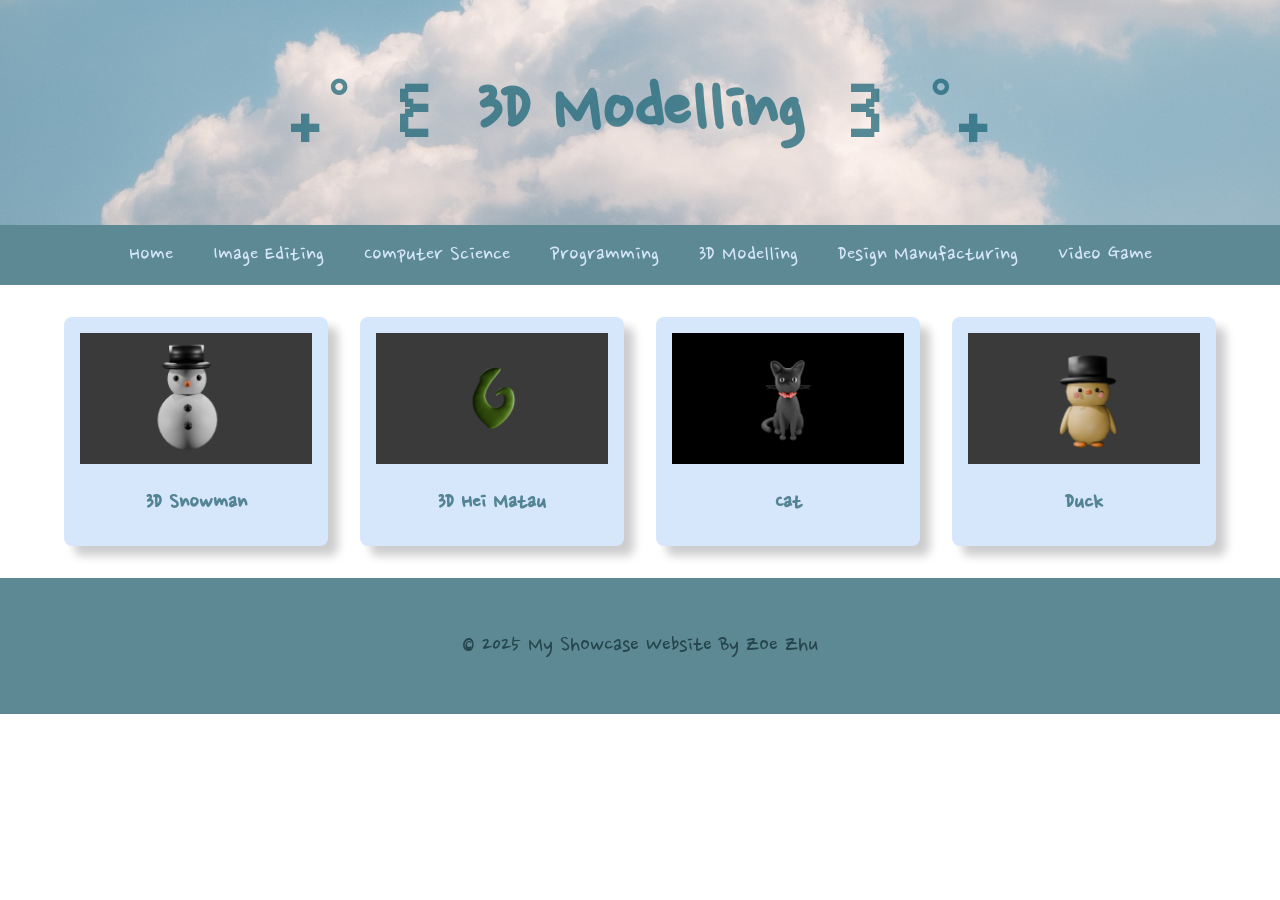
==== 3D Modelling.html @ 5c6361d6 "Design Manufacturing" ====
<!DOCTYPE html>
<html lang="en">

<head>
    <meta charset="UTF-8">
    <meta name="viewport" content="width=device-width, initial-scale=1.0">
    <link rel="stylesheet" href="style.css">
    <title>₊˚ ꒰ 3D Modelling ꒱ ˚₊</title>
    <link href="https://fonts.googleapis.com/css2?family=Nanum+Pen+Script&display=swap" rel="stylesheet">
</head>
<!-- This is the main body of the website- ALL your content goes AFTER the <body> tag and before the </body> tag -->
<body>

    <!-- The Hero Section -------------------------------------------------------------------------------------- -->
    <section class="hero">
        <div class="hero-text">₊˚ ꒰ 3D Modelling ꒱ ˚₊</div>
    </section>

     <!-- Navigation Bar -->
    <nav class="navbar">
        <ul>
            <li><a href="index.html">Home</a></li>
            <li><a href="Image Editing.html">Image Editing</a></li>
            <li><a href="Computer Science.html">Computer Science</a></li>
            <li><a href="Programming.html">Programming</a></li>
            <li><a href="3D Modelling.html">3D Modelling</a></li>
            <li><a href="Animation.html">Design Manufacturing</a></li>
            <li><a href="Video Game.html">Video Game</a></li>
        </ul>
    </nav>
    
    <!-- Topic one ------------------------------------------------------------------------------------------------- -->

        <!-- now a three column grid of images -->
        <div class="topic-content">
            <!-- one "card" which includes an image with a text below it -->
            <div class="topic-card">
                <img src="images/Snowman.png" alt="3D Snowman">
                <h2 class="topic-card-text">3D Snowman</h2>
            </div>
            <div class="topic-card">
               <img src="images/Hei Matau.png" alt="3D Snowman">
                <h2 class="topic-card-text">3D Hei Matau</h2>
            </div>
            <div class="topic-card">
                <img src="images/KikiCat.png" alt="Cat">
                <h2 class="topic-card-text">Cat</h2>
            </div>
             <div class="topic-card">
                <img src="images/Duck.png" alt="Duck">
                <h2 class="topic-card-text">Duck</h2>
            </div>
        </div>
    </section>
<!-- End of topic one------------------------------------------------------------------------------------------ -->

<!-- Copy and paste the section from above to make your next section -->



    <!--Header with links to different parts of the website ---------------------------------------------------- -->

<!-- A Simple Website Footer ------------------------------------------------------------------------------ --> 
 <footer class="footer"> <p>&copy; 2025 My Showcase Website By Zoe Zhu</p> </footer>  

<!-- The end of the whole page- no more content after this! -->
</body>
</html>
---- style.css ----
/* A simple css reset */
body,
html {
    margin: 0;
    padding: 0;
    height: 100%;
    /* The Font Family- Really important!! */
    font-family: 'Nanum Pen Script', cursive;
    box-sizing: border-box;
    background-repeat: no-repeat;
    background-size: 1761px 993px;
    background-position: center;
}

/* reset for images to ensure they ar 100% of the parent container width */
img {
    width: 100%;
}

/* The hero section styling- use your OWN Hero Image URL here */
.hero {
    background-image: url("images/clouds.jpg");
    height: 25vh;
    background-size: cover;
    background-position: center;
    display: flex;
    justify-content: center;
    align-items: center;
    color: #1e6779c0;
    text-align: center;
    position: relative;
}

/* BIG text styling for the hero section text */
.hero-text {
    font-size: 5em;
    font-weight: bold;
}

/* nice big font on a banner style background */
.topic-title{
    color: #d6e7fb;
    font-size: 100px;
    padding: 0.1em 3em;
    background-color: #38c9edc0;
    text-align: center;
}

h1 {
  font-size: 70px;
  line-height: 0.5;
  text-align: center;
  color: #286372c0;
}

h3 { 
  font-size: 30px;
  line-height: 0.5;
  text-align: center;
  color: #286372c0;
}

/* Three column grid with a nice big gap */
.topic-content{
    display: grid;
    grid-template-columns: repeat(4, 1fr);
    gap: 2em;
    /* bring the whole section in off the sides of the page */
    width: 90%;
    /* top margin of 3em and center right/left */
    margin: 2em auto;
}

/* Styling for the individual topic cards rounded edges background color and a drop shadow */
.topic-card{
    background-color: #d6e7fb;
    color: #286372c0;
    padding: 1em;
    border-radius: 0.5em;
    box-shadow: 10px 10px 10px rgba(0, 0, 0, 0.2);
}

/* Styling for the topic card titles */
.topic-card-text{ 
    font-size: 1.5em;
    margin-bottom: 0.5em;
    /* center align text */
    text-align: center;
}


/* Styling for a footer section to take a bit of spcae at the bottom of the page */
.footer{
    background-color: #286372c0;
    color: #d6e7fb;
    text-align: center;
    font-size: 1.5em;
    padding: 1em 1em;
}

/* Navigation Bar */
.navbar {
    background-color: #286372c0;
    padding: 15px 0;
    position: sticky;
    top: 0; 
    z-index: 1000;
}

.navbar ul {
    list-style: none;
    display: flex;
    justify-content: center;
    gap: 40px;
    margin: 0;
    padding: 0;
}

.navbar a {
    text-decoration: none;
    font-family: 'Nanum Pen Script', cursive;
    font-size: 24px;
    color: #d6e7fb;
    transition: 0.3s;
}

.navbar a:hover {
    color: #1b454fc0;
}

.topic-card {
    transition: transform 0.3s ease, box-shadow 0.3s ease;
    position: relative; /* allows z-index to work */
}

.topic-card:hover {
    transform: translateY(-12px) scale(1.07);
    box-shadow: 18px 18px 25px rgba(0, 0, 0, 0.25);
    z-index: 10;
}

p {
    font-size: 25px;
    text-align: center;
    line-height: 1.5;
    color: #132f37c0;
}
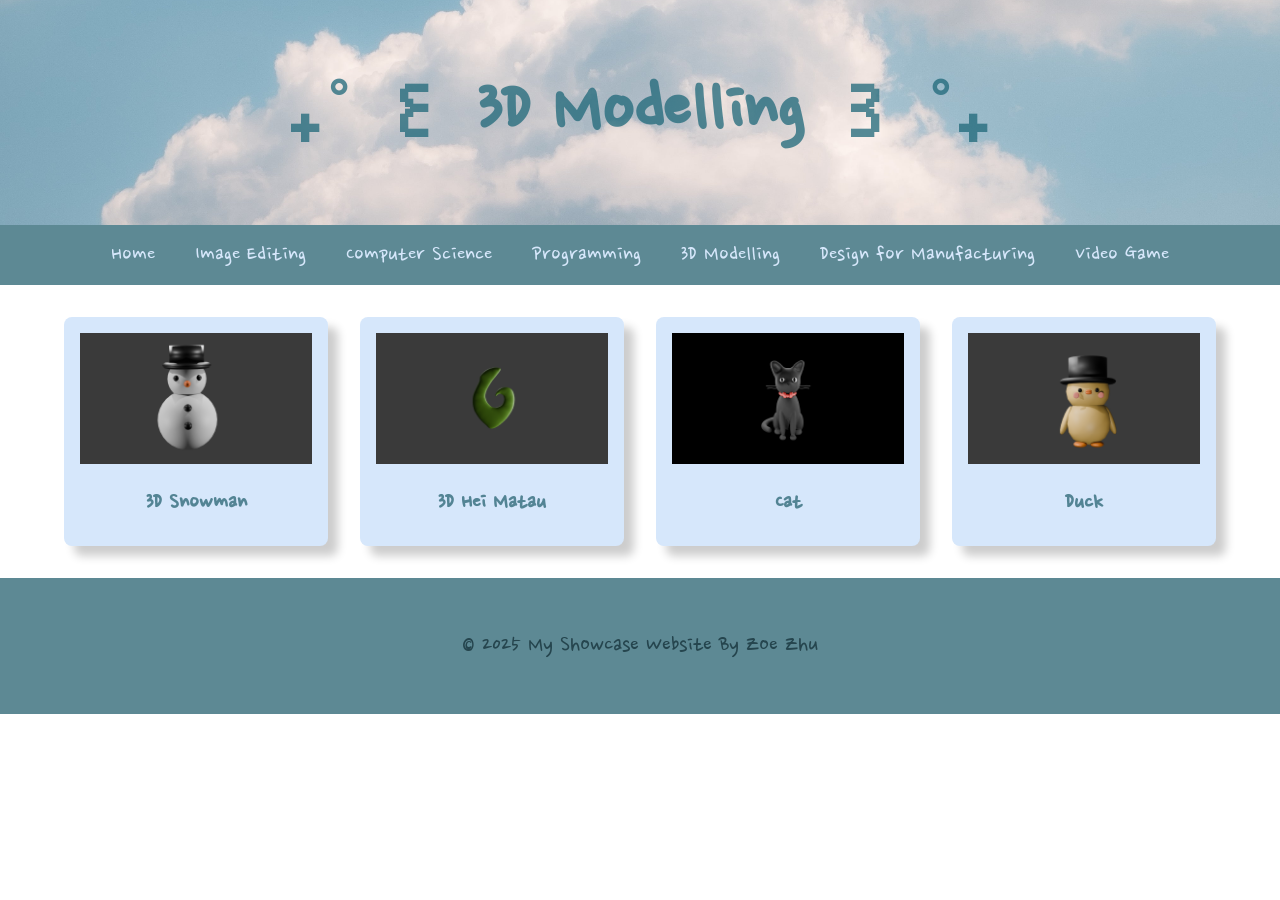
==== commit 7191c470: "Design for Manufacturing" ====
--- a/3D Modelling.html
+++ b/3D Modelling.html
@@ -24,7 +24,7 @@
             <li><a href="Computer Science.html">Computer Science</a></li>
             <li><a href="Programming.html">Programming</a></li>
             <li><a href="3D Modelling.html">3D Modelling</a></li>
-            <li><a href="Animation.html">Design Manufacturing</a></li>
+            <li><a href="Animation.html">Design for Manufacturing</a></li>
             <li><a href="Video Game.html">Video Game</a></li>
         </ul>
     </nav>
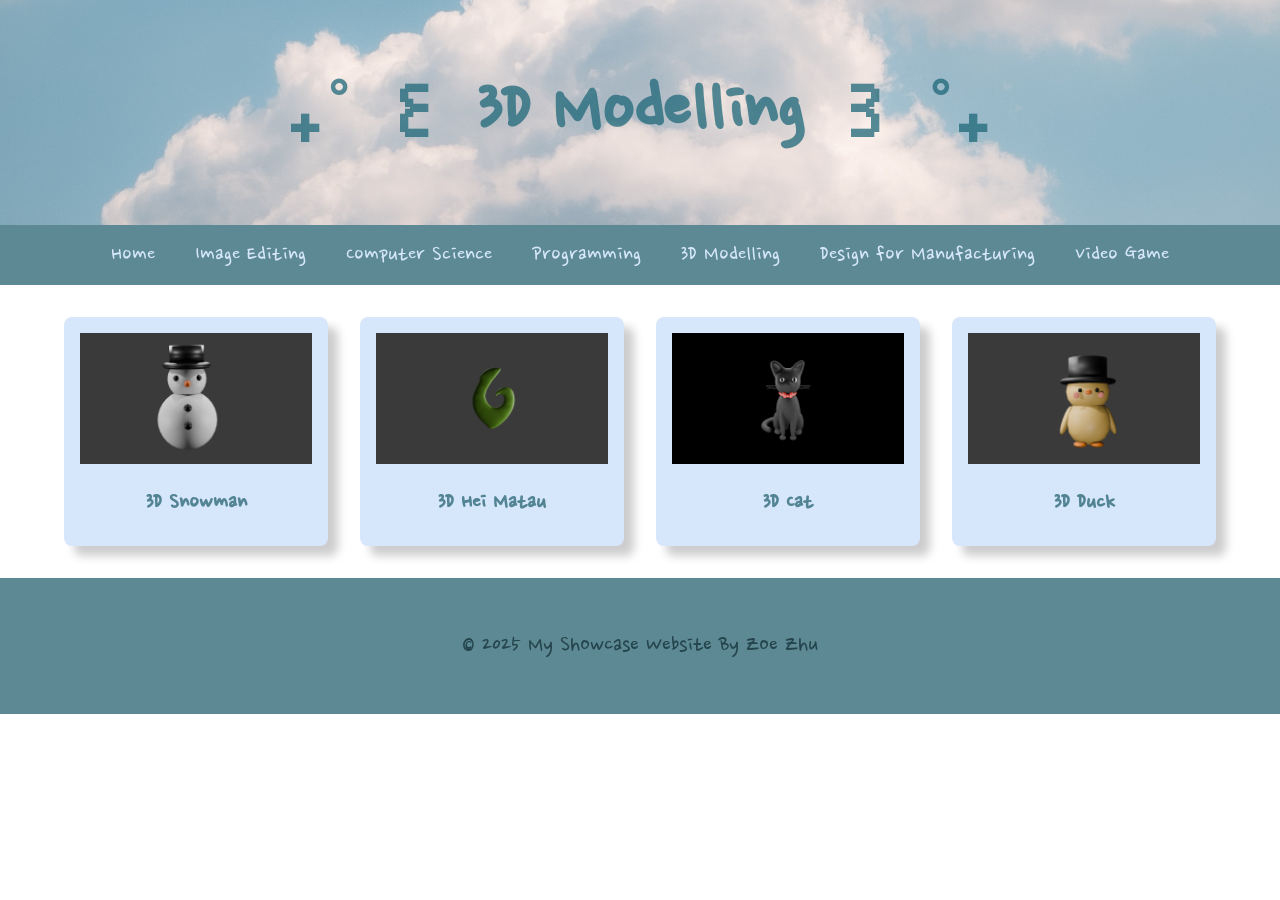
==== commit 31ffcff0: "3D" ====
--- a/3D Modelling.html
+++ b/3D Modelling.html
@@ -24,7 +24,7 @@
             <li><a href="Computer Science.html">Computer Science</a></li>
             <li><a href="Programming.html">Programming</a></li>
             <li><a href="3D Modelling.html">3D Modelling</a></li>
-            <li><a href="Animation.html">Design for Manufacturing</a></li>
+            <li><a href="Design for Manufacturing.html">Design for Manufacturing</a></li>
             <li><a href="Video Game.html">Video Game</a></li>
         </ul>
     </nav>
@@ -43,12 +43,12 @@
                 <h2 class="topic-card-text">3D Hei Matau</h2>
             </div>
             <div class="topic-card">
-                <img src="images/KikiCat.png" alt="Cat">
-                <h2 class="topic-card-text">Cat</h2>
+                <img src="images/KikiCat.png" alt="3D Cat">
+                <h2 class="topic-card-text">3D Cat</h2>
             </div>
              <div class="topic-card">
-                <img src="images/Duck.png" alt="Duck">
-                <h2 class="topic-card-text">Duck</h2>
+                <img src="images/Duck.png" alt="3D Duck">
+                <h2 class="topic-card-text">3D Duck</h2>
             </div>
         </div>
     </section>
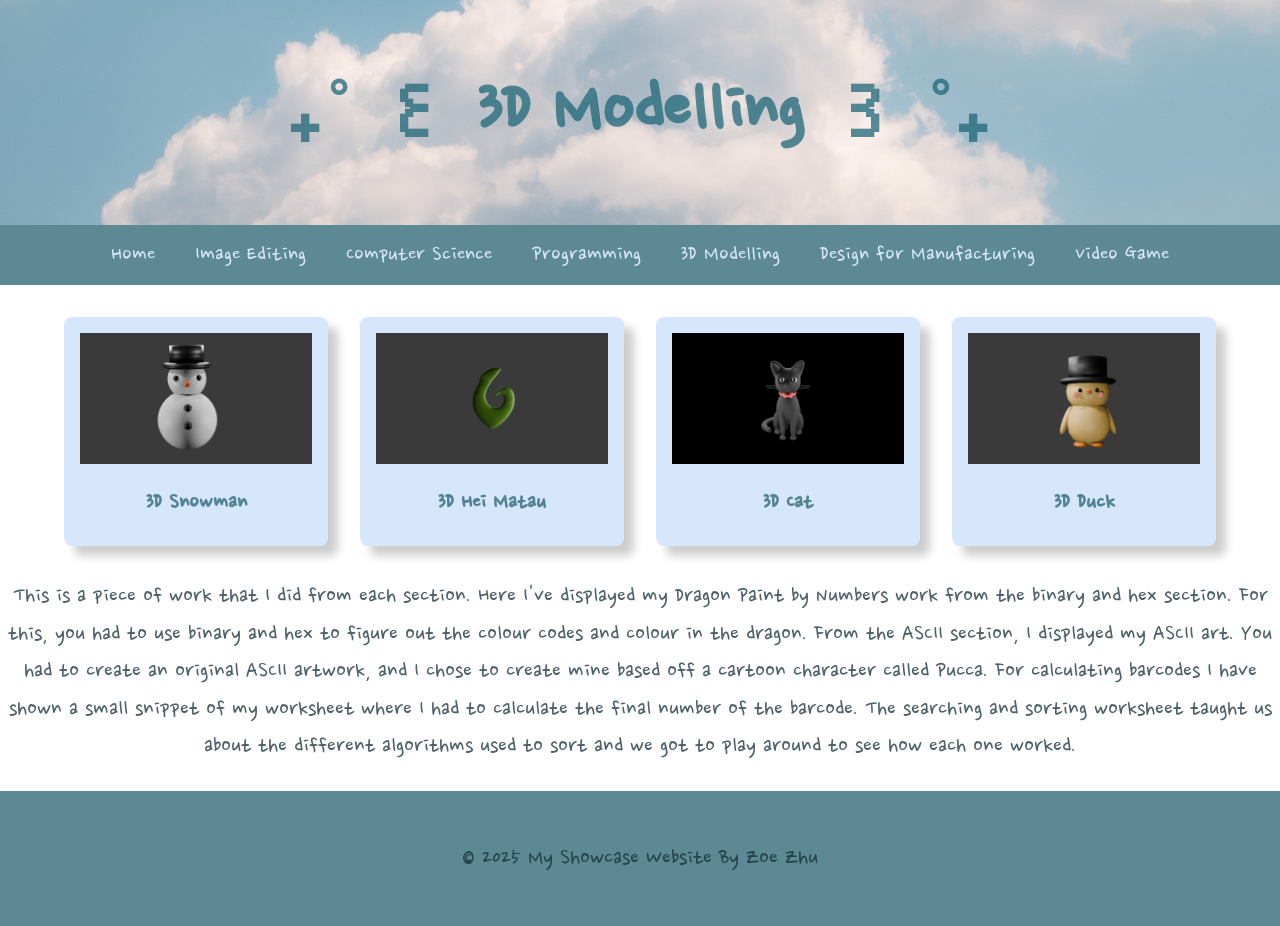
==== commit 0c0f5726: "sections" ====
--- a/3D Modelling.html
+++ b/3D Modelling.html
@@ -30,7 +30,7 @@
     </nav>
     
     <!-- Topic one ------------------------------------------------------------------------------------------------- -->
-
+   <section class="topic-section"> 
         <!-- now a three column grid of images -->
         <div class="topic-content">
             <!-- one "card" which includes an image with a text below it -->
@@ -53,6 +53,7 @@
         </div>
     </section>
 <!-- End of topic one------------------------------------------------------------------------------------------ -->
+<p class="3D Modelling">This is a piece of work that I did from each section. Here I've displayed my Dragon Paint by Numbers work from the binary and hex section. For this, you had to use binary and hex to figure out the colour codes and colour in the dragon. From the ASCII section, I displayed my ASCII art. You had to create an original ASCII artwork, and I chose to create mine based off a cartoon character called Pucca. For calculating barcodes I have shown a small snippet of my worksheet where I had to calculate the final number of the barcode. The searching and sorting worksheet taught us about the different algorithms used to sort and we got to play around to see how each one worked.</p>
 
 <!-- Copy and paste the section from above to make your next section -->
 
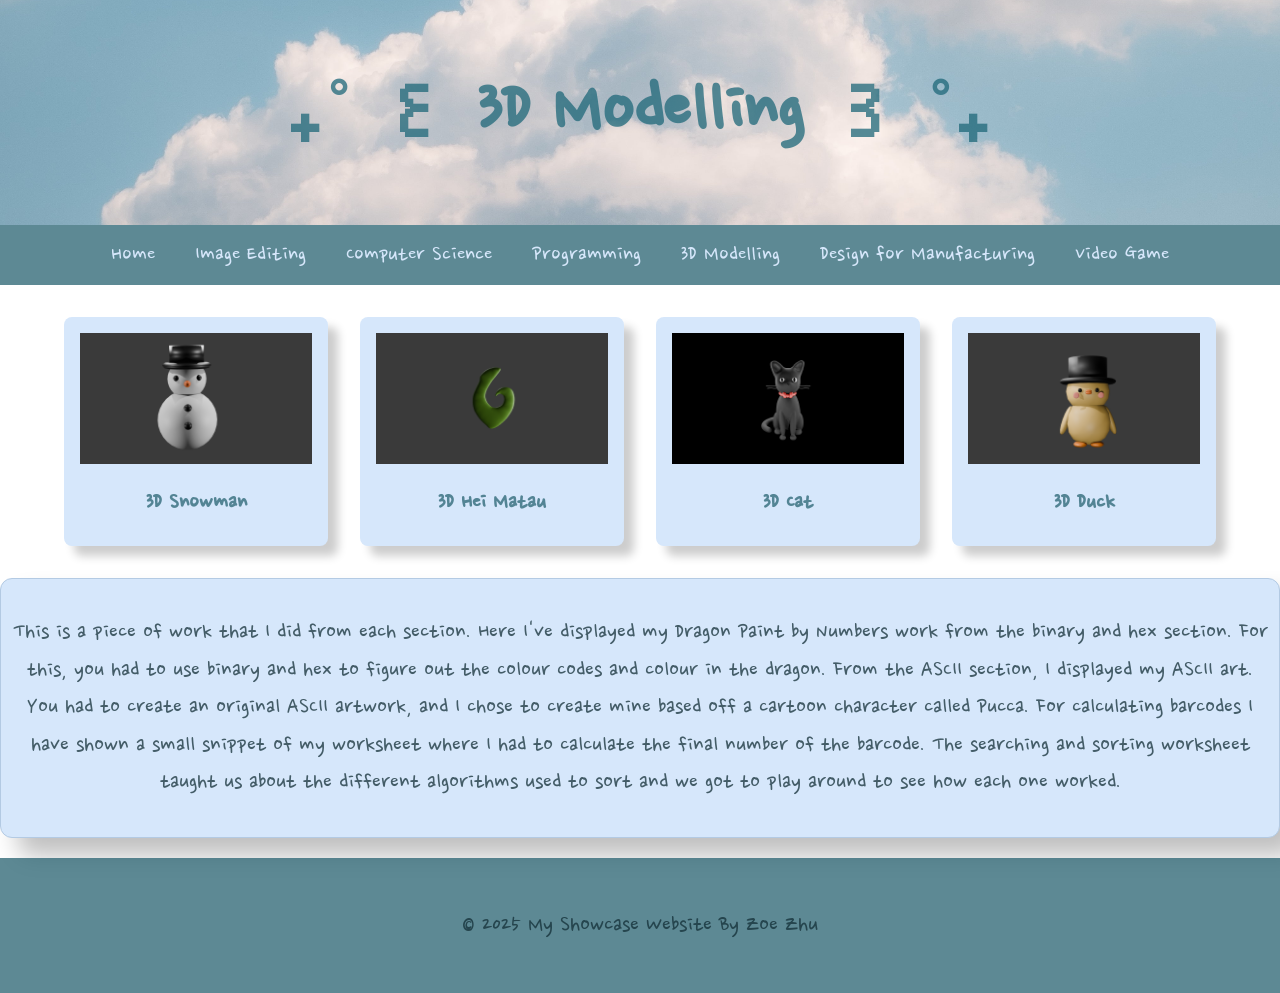
==== commit 449d507b: "text" ====
--- a/3D Modelling.html
+++ b/3D Modelling.html
@@ -53,8 +53,9 @@
         </div>
     </section>
 <!-- End of topic one------------------------------------------------------------------------------------------ -->
-<p class="3D Modelling">This is a piece of work that I did from each section. Here I've displayed my Dragon Paint by Numbers work from the binary and hex section. For this, you had to use binary and hex to figure out the colour codes and colour in the dragon. From the ASCII section, I displayed my ASCII art. You had to create an original ASCII artwork, and I chose to create mine based off a cartoon character called Pucca. For calculating barcodes I have shown a small snippet of my worksheet where I had to calculate the final number of the barcode. The searching and sorting worksheet taught us about the different algorithms used to sort and we got to play around to see how each one worked.</p>
-
+<div class="programming-box">
+    <p class="3D Modelling">This is a piece of work that I did from each section. Here I've displayed my Dragon Paint by Numbers work from the binary and hex section. For this, you had to use binary and hex to figure out the colour codes and colour in the dragon. From the ASCII section, I displayed my ASCII art. You had to create an original ASCII artwork, and I chose to create mine based off a cartoon character called Pucca. For calculating barcodes I have shown a small snippet of my worksheet where I had to calculate the final number of the barcode. The searching and sorting worksheet taught us about the different algorithms used to sort and we got to play around to see how each one worked.</p>
+</div>
 <!-- Copy and paste the section from above to make your next section -->
 
 
--- a/style.css
+++ b/style.css
@@ -144,4 +144,19 @@
     text-align: center;
     line-height: 1.5;
     color: #132f37c0;
-}+}
+
+.programming-box {
+    max-width: 1400px;        
+    margin: 20px auto; 
+    padding: 10px;         
+    background-color: #d6e7fb;
+    border: 1px solid #b3cae3; 
+    border-radius: 12px;  
+    box-shadow: 18px 18px 25px rgba(0, 0, 0, 0.25);
+}
+
+.programming-box:hover {
+    transform: translateY(-12px) scale(1.07);
+    box-shadow: 18px 18px 25px rgba(0, 0, 0, 0.25);
+    z-index: 10;
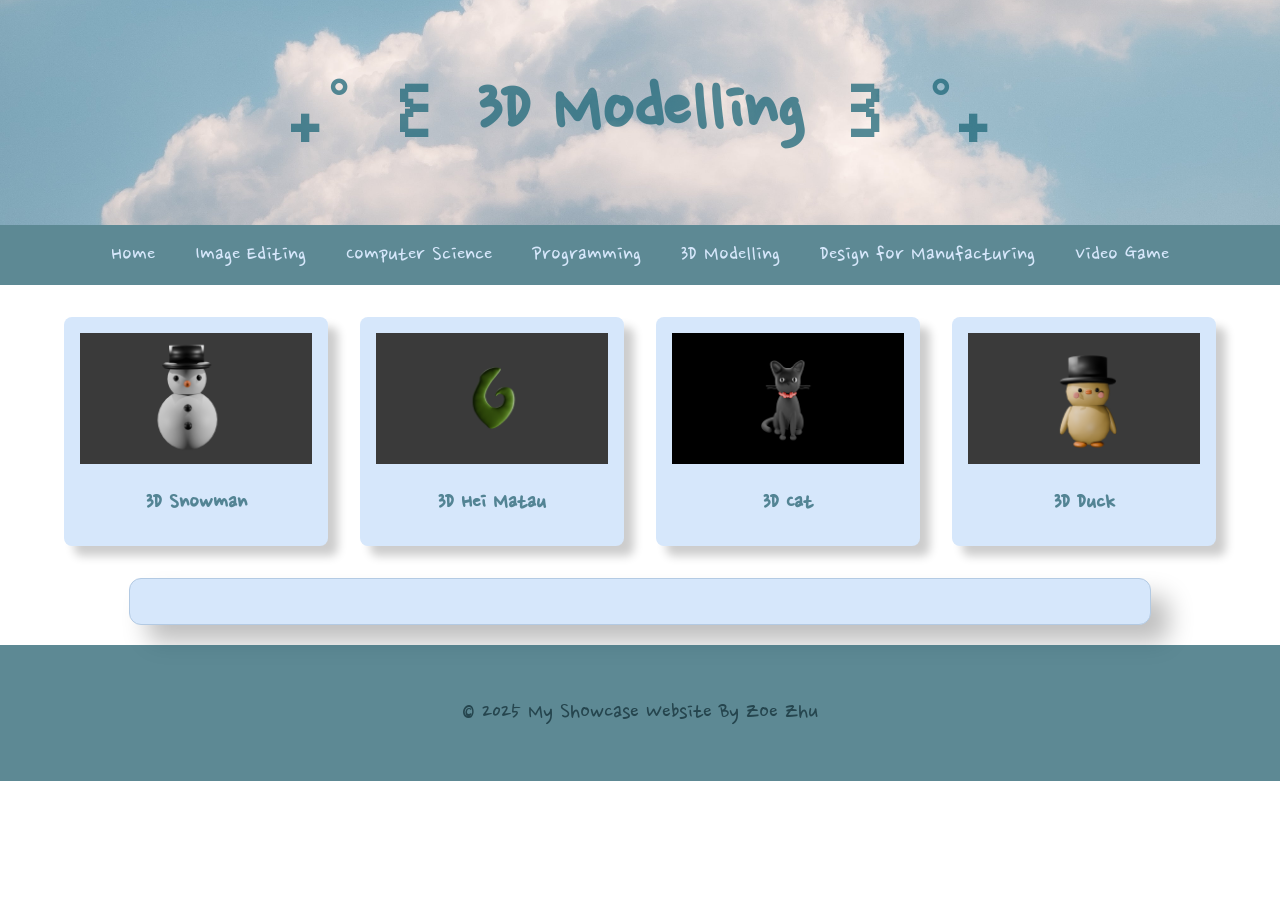
==== commit e0cb9d41: "text" ====
--- a/3D Modelling.html
+++ b/3D Modelling.html
@@ -54,7 +54,7 @@
     </section>
 <!-- End of topic one------------------------------------------------------------------------------------------ -->
 <div class="programming-box">
-    <p class="3D Modelling">This is a piece of work that I did from each section. Here I've displayed my Dragon Paint by Numbers work from the binary and hex section. For this, you had to use binary and hex to figure out the colour codes and colour in the dragon. From the ASCII section, I displayed my ASCII art. You had to create an original ASCII artwork, and I chose to create mine based off a cartoon character called Pucca. For calculating barcodes I have shown a small snippet of my worksheet where I had to calculate the final number of the barcode. The searching and sorting worksheet taught us about the different algorithms used to sort and we got to play around to see how each one worked.</p>
+    <p class="3D Modelling"></p>
 </div>
 <!-- Copy and paste the section from above to make your next section -->
 
--- a/style.css
+++ b/style.css
@@ -147,7 +147,7 @@
 }
 
 .programming-box {
-    max-width: 1400px;        
+    max-width: 1000px;        
     margin: 20px auto; 
     padding: 10px;         
     background-color: #d6e7fb;
@@ -155,8 +155,3 @@
     border-radius: 12px;  
     box-shadow: 18px 18px 25px rgba(0, 0, 0, 0.25);
 }
-
-.programming-box:hover {
-    transform: translateY(-12px) scale(1.07);
-    box-shadow: 18px 18px 25px rgba(0, 0, 0, 0.25);
-    z-index: 10;
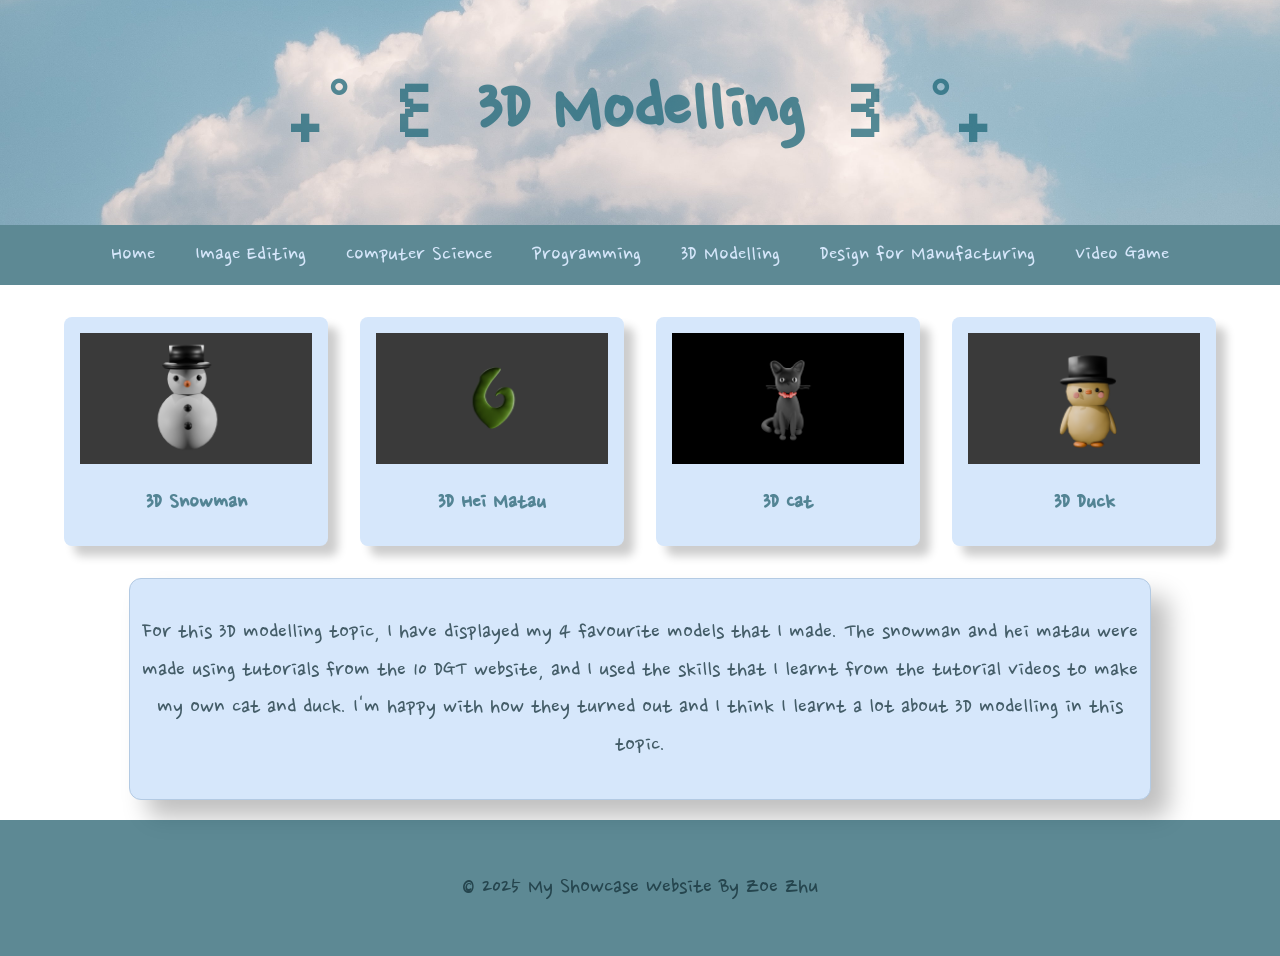
==== commit f163ad30: "paragraph" ====
--- a/3D Modelling.html
+++ b/3D Modelling.html
@@ -54,7 +54,7 @@
     </section>
 <!-- End of topic one------------------------------------------------------------------------------------------ -->
 <div class="programming-box">
-    <p class="3D Modelling"></p>
+    <p class="3D Modelling">For this 3D modelling topic, I have displayed my 4 favourite models that I made. The snowman and hei matau were made using tutorials from the 10 DGT website, and I used the skills that I learnt from the tutorial videos to make my own cat and duck. I'm happy with how they turned out and I think I learnt a lot about 3D modelling in this topic.</p>
 </div>
 <!-- Copy and paste the section from above to make your next section -->
 
